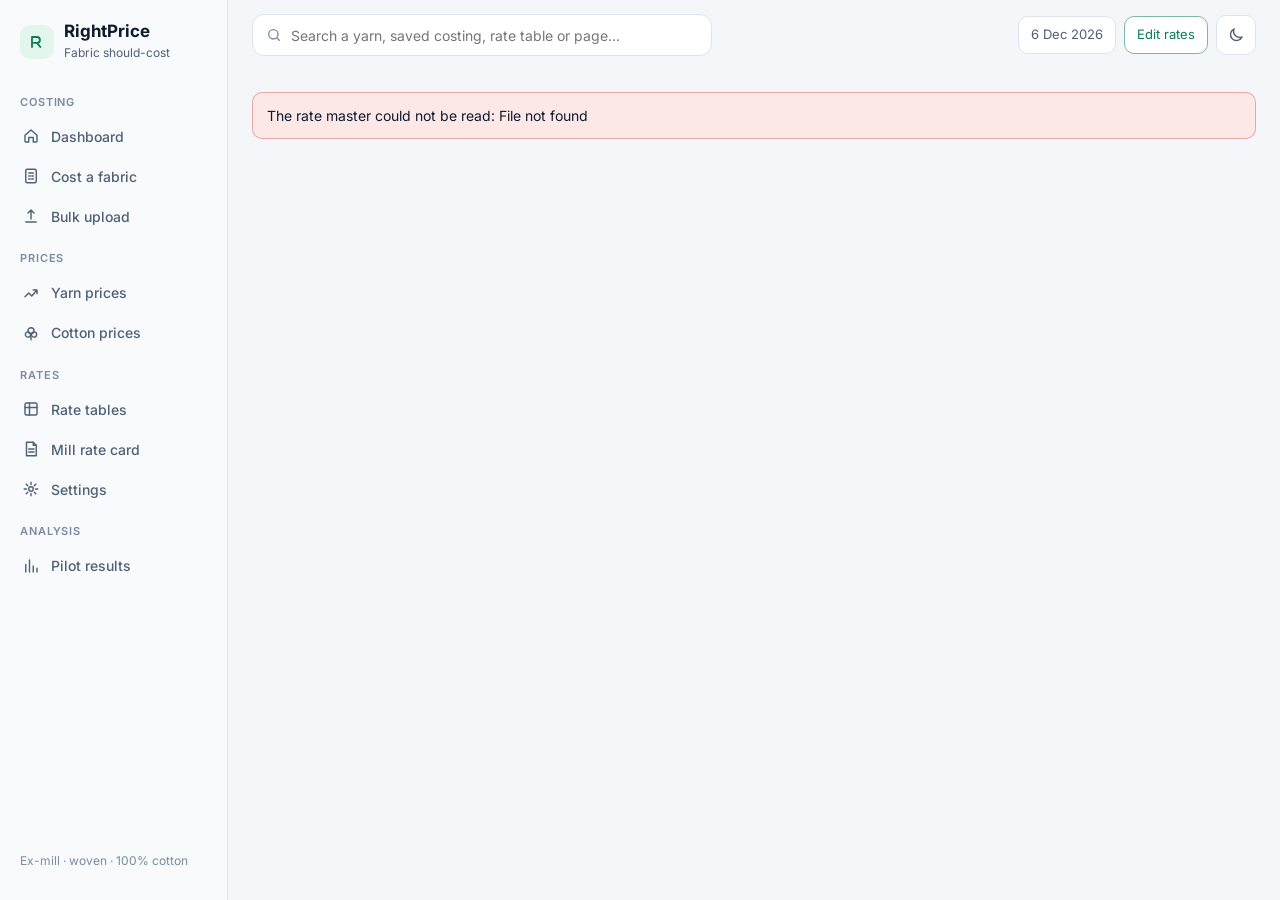
==== web/index.html @ 3cd2a355 "New front end, stage 1: FastAPI server and hand-built screens over the same engine Dark and light th" ====
<!doctype html>
<html lang="en">
<head>
<meta charset="utf-8">
<meta name="viewport" content="width=device-width, initial-scale=1">
<title>RightPrice - fabric should-cost</title>
<meta name="description" content="What a woven fabric should cost ex-mill, in rupees per metre and per kg.">
<link rel="icon" href="data:image/svg+xml,%3Csvg xmlns='http://www.w3.org/2000/svg' viewBox='0 0 32 32'%3E%3Crect width='32' height='32' rx='8' fill='%2310b981'/%3E%3Cpath d='M9 22V10h7a4 4 0 0 1 0 8h-4m4 0 4 4' fill='none' stroke='%23fff' stroke-width='2.6' stroke-linecap='round' stroke-linejoin='round'/%3E%3C/svg%3E">
<link rel="preconnect" href="https://fonts.googleapis.com">
<link rel="preconnect" href="https://fonts.gstatic.com" crossorigin>
<link href="https://fonts.googleapis.com/css2?family=Inter:wght@400;500;600;700&display=swap" rel="stylesheet">
<script>
  // set the theme before first paint so the page does not flash
  (function () {
    var t = null; try { t = localStorage.getItem("rp-theme"); } catch (e) {}
    if (!t) t = matchMedia("(prefers-color-scheme: light)").matches ? "light" : "dark";
    document.documentElement.dataset.theme = t;
  })();
</script>
<link rel="stylesheet" href="app.css">
</head>
<body>
<a class="skip" href="#main">Skip to content</a>
<div class="shell">
  <aside class="side" id="side" aria-label="Pages">
    <a class="brand" href="#dashboard">
      <span class="logo" aria-hidden="true"><svg viewBox="0 0 24 24" width="20" height="20" fill="none" stroke="currentColor" stroke-width="2.2" stroke-linecap="round" stroke-linejoin="round"><path d="M6 18V6h6a3.5 3.5 0 0 1 0 7H8m4 0 4 5"/></svg></span>
      <span><b>RightPrice</b><small>Fabric should-cost</small></span>
    </a>
    <nav id="nav"></nav>
    <p class="side-foot">Ex-mill &middot; woven &middot; 100% cotton</p>
  </aside>
  <div class="scrim" id="scrim" hidden></div>
  <div class="content">
    <header class="top">
      <button class="icon-btn menu" id="menu" aria-label="Open the page list" aria-expanded="false"><svg viewBox="0 0 24 24" width="20" height="20" fill="none" stroke="currentColor" stroke-width="2" stroke-linecap="round"><path d="M4 7h16M4 12h16M4 17h16"/></svg></button>
      <div class="search">
        <svg viewBox="0 0 24 24" width="16" height="16" fill="none" stroke="currentColor" stroke-width="2" stroke-linecap="round" aria-hidden="true"><circle cx="11" cy="11" r="7"/><path d="m20 20-3.5-3.5"/></svg>
        <input id="search" type="search" placeholder="Search a yarn, saved costing, rate table or page..." autocomplete="off" aria-label="Search" aria-controls="search-results" aria-expanded="false" role="combobox">
        <div class="search-results" id="search-results" role="listbox" hidden></div>
      </div>
      <div class="top-right">
        <span class="pill" id="today"></span>
        <a class="pill link" href="/classic/" title="The earlier screens: edit rates, bring in yarn prices">Edit rates</a>
        <button class="icon-btn" id="theme" aria-label="Switch between light and dark"></button>
      </div>
    </header>
    <main id="main" tabindex="-1"></main>
  </div>
</div>
<div class="tip" id="tip" role="tooltip" hidden></div>
<div class="toast" id="toast" role="status" aria-live="polite" hidden></div>
<script src="app.js"></script>
</body>
</html>
---- web/app.css ----
/* RightPrice front end. Colours are roles; light and dark each have their own values. */
:root {
  --font: Inter, system-ui, -apple-system, "Segoe UI", sans-serif;
  --radius: 12px;
  /* light */
  --bg: #f4f6f9; --panel: #ffffff; --panel2: #f8fafc; --border: #dde4ee; --text: #0f1b2d; --muted: #4f6077;
  --faint: #7b8aa0; --accent: #0b7d57; --accent-fill: #10b981; --accent-soft: #e3f6ee; --on-accent: #ffffff;
  --red: #c73434; --amber: #a86400; --amber-soft: #fdf1d8; --red-soft: #fde8e8; --shadow: 0 1px 2px rgba(15,27,45,.06);
  --g1: #2a78d6; --g2: #eb6834; --g3: #1baf7a; --g4: #eda100; --g5: #e87ba4; --g6: #008300; --g7: #6250d6; --g8: #e34948;
  --total: #33435a; --track: #eef2f7;
  color-scheme: light;
}
:root[data-theme="dark"] {
  --bg: #0a111e; --panel: #111a2b; --panel2: #0d1524; --border: #1e2a3f; --text: #e6edf6; --muted: #8fa1b8;
  --faint: #6b7c93; --accent: #34d399; --accent-fill: #10b981; --accent-soft: #10352e; --on-accent: #04130d;
  --red: #f87171; --amber: #fbbf24; --amber-soft: #33290f; --red-soft: #3a1b1f; --shadow: none;
  --g1: #3987e5; --g2: #d95926; --g3: #199e70; --g4: #c98500; --g5: #d55181; --g6: #0ca30c; --g7: #9085e9; --g8: #e66767;
  --total: #c5d0de; --track: #0d1524;
  color-scheme: dark;
}
* { box-sizing: border-box; }
html { -webkit-text-size-adjust: 100%; }
body { margin: 0; background: var(--bg); color: var(--text); font: 14px/1.5 var(--font); }
a { color: var(--accent); }
h1 { font-size: 24px; line-height: 1.2; margin: 0 0 4px; font-weight: 700; letter-spacing: -.01em; }
h2 { font-size: 16px; margin: 0; font-weight: 600; }
h3 { font-size: 12px; margin: 0 0 10px; font-weight: 600; color: var(--muted); text-transform: uppercase; letter-spacing: .06em; }
.sub { color: var(--muted); margin: 0 0 20px; max-width: 75ch; }
.num { font-variant-numeric: tabular-nums; }
.skip { position: absolute; left: -999px; top: 8px; background: var(--panel); padding: 8px 12px; border-radius: 8px; z-index: 50; }
.skip:focus { left: 8px; }
:focus-visible { outline: 2px solid var(--accent); outline-offset: 2px; }

/* ---------- shell */
.shell { display: grid; grid-template-columns: 228px minmax(0, 1fr); min-height: 100vh; }
.side { background: var(--panel2); border-right: 1px solid var(--border); padding: 18px 12px; position: sticky; top: 0; height: 100vh; overflow-y: auto; display: flex; flex-direction: column; }
.brand { display: flex; gap: 10px; align-items: center; text-decoration: none; color: var(--text); padding: 4px 8px 18px; }
.brand b { display: block; font-size: 17px; line-height: 1.1; }
.brand small { color: var(--muted); font-size: 12px; }
.logo { width: 34px; height: 34px; border-radius: 10px; background: var(--accent-soft); color: var(--accent); display: grid; place-items: center; flex: none; }
.nav-group { margin: 14px 8px 6px; font-size: 11px; font-weight: 600; letter-spacing: .08em; text-transform: uppercase; color: var(--faint); }
.nav-link { display: flex; align-items: center; gap: 11px; padding: 9px 10px; border-radius: 9px; color: var(--muted); text-decoration: none; font-weight: 500; min-height: 40px; }
.nav-link svg { flex: none; }
.nav-link:hover { background: var(--panel); color: var(--text); }
.nav-link[aria-current="page"] { background: var(--accent-soft); color: var(--accent); }
.side-foot { margin-top: auto; padding: 16px 8px 0; color: var(--faint); font-size: 12px; }
.content { min-width: 0; }
.top { display: flex; align-items: center; gap: 12px; padding: 14px 24px; position: sticky; top: 0; z-index: 20; background: color-mix(in srgb, var(--bg) 88%, transparent); backdrop-filter: blur(8px); }
.top-right { margin-left: auto; display: flex; gap: 8px; align-items: center; }
.pill { border: 1px solid var(--border); background: var(--panel); border-radius: 10px; padding: 8px 12px; font-size: 13px; color: var(--muted); white-space: nowrap; }
.pill.link { text-decoration: none; color: var(--accent); border-color: color-mix(in srgb, var(--accent) 45%, var(--border)); }
.icon-btn { width: 40px; height: 40px; border-radius: 10px; border: 1px solid var(--border); background: var(--panel); color: var(--muted); display: grid; place-items: center; cursor: pointer; flex: none; }
.icon-btn:hover { color: var(--text); }
.menu { display: none; }
.search { position: relative; flex: 1; max-width: 460px; }
.search > svg { position: absolute; left: 14px; top: 13px; color: var(--faint); }
.search input { width: 100%; height: 42px; border-radius: 12px; border: 1px solid var(--border); background: var(--panel); color: var(--text); padding: 0 14px 0 38px; font: inherit; }
.search-results { position: absolute; top: 48px; left: 0; right: 0; background: var(--panel); border: 1px solid var(--border); border-radius: 12px; padding: 6px; max-height: 60vh; overflow: auto; box-shadow: 0 12px 30px rgba(0,0,0,.25); z-index: 30; }
.search-results a { display: flex; justify-content: space-between; gap: 12px; padding: 9px 10px; border-radius: 8px; text-decoration: none; color: var(--text); }
.search-results a span { color: var(--faint); font-size: 12px; white-space: nowrap; }
.search-results a:hover, .search-results a.on { background: var(--accent-soft); }
.search-results p { margin: 8px 10px; color: var(--muted); }
main { padding: 8px 24px 56px; max-width: 1500px; }
main:focus { outline: none; }

/* ---------- pieces */
.card { background: var(--panel); border: 1px solid var(--border); border-radius: var(--radius); padding: 18px; box-shadow: var(--shadow); min-width: 0; }
.card + .card, .grid + .card, .card + .grid, .grid + .grid { margin-top: 16px; }
.card-head { display: flex; align-items: center; justify-content: space-between; gap: 12px; flex-wrap: wrap; margin-bottom: 14px; }
.grid { display: grid; gap: 16px; }
.grid > .card, .form-grid > .card { margin-top: 0; }
.g4 { grid-template-columns: repeat(4, minmax(0, 1fr)); }
.g3 { grid-template-columns: repeat(3, minmax(0, 1fr)); }
.cards { grid-template-columns: repeat(auto-fill, minmax(210px, 1fr)); }
.stat .lbl { color: var(--muted); font-size: 13px; }
.stat .val { font-size: 26px; font-weight: 700; line-height: 1.25; margin-top: 2px; }
.stat .note { color: var(--faint); font-size: 12px; margin-top: 2px; }
.tag { display: inline-flex; align-items: center; gap: 5px; border-radius: 999px; padding: 2px 9px; font-size: 12px; font-weight: 600; white-space: nowrap; }
.tag.up, .tag.ok { background: var(--accent-soft); color: var(--accent); }
.tag.down { background: var(--red-soft); color: var(--red); }
.tag.warn { background: var(--amber-soft); color: var(--amber); }
.tag.flat { background: var(--panel2); color: var(--muted); border: 1px solid var(--border); }
.price-card { padding: 14px 16px; }
.price-card .name { font-weight: 600; display: flex; justify-content: space-between; gap: 8px; align-items: start; }
.price-card .big { font-size: 20px; font-weight: 700; margin: 4px 0 6px; }
.price-card .meta { color: var(--faint); font-size: 12px; margin-top: 8px; }
.price-card.click { cursor: pointer; text-decoration: none; color: inherit; display: block; }
.price-card.click:hover { border-color: var(--accent); }
.btn { display: inline-flex; align-items: center; justify-content: center; gap: 8px; min-height: 40px; padding: 0 16px; border-radius: 10px; border: 1px solid var(--border); background: var(--panel); color: var(--text); font: inherit; font-weight: 600; cursor: pointer; text-decoration: none; }
.btn:hover { border-color: var(--faint); }
.btn.primary { background: var(--accent-fill); border-color: var(--accent-fill); color: #04130d; }
.btn[disabled] { opacity: .55; cursor: default; }
.chips { display: flex; flex-wrap: wrap; gap: 8px; }
.chip { border: 1px solid var(--border); background: var(--panel); color: var(--muted); border-radius: 999px; padding: 7px 14px; font: inherit; font-weight: 500; cursor: pointer; min-height: 36px; }
.chip[aria-pressed="true"], .chip[aria-selected="true"] { background: var(--accent-soft); color: var(--accent); border-color: color-mix(in srgb, var(--accent) 45%, var(--border)); }
.seg { display: inline-flex; border: 1px solid var(--border); border-radius: 10px; overflow: hidden; }
.seg button { border: 0; background: var(--panel); color: var(--muted); padding: 8px 14px; font: inherit; font-weight: 600; cursor: pointer; min-height: 38px; }
.seg button + button { border-left: 1px solid var(--border); }
.seg button[aria-pressed="true"] { background: var(--accent-soft); color: var(--accent); }
.notice { border-radius: 10px; padding: 12px 14px; margin-top: 14px; background: var(--amber-soft); color: var(--text); border: 1px solid color-mix(in srgb, var(--amber) 35%, transparent); }
.notice.err { background: var(--red-soft); border-color: color-mix(in srgb, var(--red) 35%, transparent); }
.notice.info { background: var(--panel2); border-color: var(--border); color: var(--muted); }
.empty { color: var(--muted); padding: 18px 0; }
.row-actions { display: flex; gap: 10px; flex-wrap: wrap; margin-top: 16px; }

/* ---------- form */
.form-grid { display: grid; grid-template-columns: repeat(3, minmax(0, 1fr)); gap: 16px; }
.fields { display: grid; grid-template-columns: 1fr 1fr; gap: 12px; }
.field { display: flex; flex-direction: column; gap: 5px; min-width: 0; }
.field.wide { grid-column: 1 / -1; }
.field label { font-size: 12px; color: var(--muted); font-weight: 500; }
.field input, .field select, .filter { height: 40px; border-radius: 9px; border: 1px solid var(--border); background: var(--panel2); color: var(--text); padding: 0 10px; font: inherit; width: 100%; min-width: 0; }
.field select:disabled, .field input:disabled { opacity: .45; }
.field .hint { font-size: 11px; color: var(--faint); }

/* ---------- headline */
.hero { background: linear-gradient(135deg, var(--accent-soft), var(--panel) 70%); }
.hero .lbl { color: var(--muted); font-size: 13px; }
.hero .big { font-size: 38px; font-weight: 700; line-height: 1.15; letter-spacing: -.02em; }
.hero .facts { color: var(--muted); margin-top: 4px; display: flex; gap: 6px 18px; flex-wrap: wrap; }
.hero .quote { margin-top: 10px; }

/* ---------- waterfall */
.wf { display: grid; grid-template-columns: minmax(120px, 230px) minmax(0, 1fr) 92px; column-gap: 12px; align-items: center; }
.wf-row { display: contents; }
.wf-row > * { padding: 3px 0; }
.wf-label { overflow: hidden; text-overflow: ellipsis; white-space: nowrap; display: flex; align-items: center; gap: 8px; }
.wf-label .dot { width: 10px; height: 10px; border-radius: 3px; flex: none; }
.wf-label.sub { padding-left: 18px; color: var(--muted); }
.wf-label.total, .wf-val.total { font-weight: 700; }
.wf-label button { all: unset; cursor: pointer; display: flex; align-items: center; gap: 8px; min-height: 28px; overflow: hidden; }
.wf-label button:focus-visible { outline: 2px solid var(--accent); outline-offset: 2px; border-radius: 4px; }
.wf-label .caret { color: var(--faint); width: 10px; flex: none; transition: transform .15s; }
.wf-label [aria-expanded="true"] .caret { transform: rotate(90deg); }
.wf-track { position: relative; height: 26px; background: linear-gradient(var(--border), var(--border)) left center / 100% 1px no-repeat; }
.wf-row.head .wf-track, .wf-row.sum .wf-track { background: none; }
.wf-bar { position: absolute; top: 4px; bottom: 4px; min-width: 3px; border-radius: 4px; }
.wf-bar.neg { background-image: repeating-linear-gradient(135deg, transparent 0 4px, rgba(255,255,255,.45) 4px 6px); }
.wf-bar.sumbar { top: 9px; bottom: 9px; background: var(--total); opacity: .55; border-radius: 3px; }
.wf-bar.totalbar { background: var(--total); }
.wf-link { position: absolute; top: -4px; height: 8px; border-left: 1px dashed var(--faint); opacity: .7; }
.wf-val { text-align: right; font-variant-numeric: tabular-nums; white-space: nowrap; }
.wf-val small { color: var(--faint); font-size: 11px; display: block; line-height: 1.1; }
.wf-sep { grid-column: 1 / -1; height: 1px; background: var(--border); margin: 6px 0; padding: 0; }
.wf-row:hover > .wf-label, .wf-row:hover > .wf-val { color: var(--text); }
.wf-axis { grid-column: 2; display: flex; justify-content: space-between; color: var(--faint); font-size: 11px; padding-top: 4px; }
.legend { display: flex; flex-wrap: wrap; gap: 6px 16px; margin-top: 14px; color: var(--muted); font-size: 12px; }
.legend span { display: inline-flex; align-items: center; gap: 6px; }
.legend i { width: 10px; height: 10px; border-radius: 3px; display: inline-block; }

/* ---------- tables */
.table-wrap { overflow: auto; border: 1px solid var(--border); border-radius: 10px; max-height: 70vh; }
table { border-collapse: collapse; width: 100%; font-size: 13px; }
th, td { padding: 9px 12px; text-align: left; border-bottom: 1px solid var(--border); white-space: nowrap; }
td.wrap { white-space: normal; min-width: 220px; }
th { position: sticky; top: 0; background: var(--panel2); color: var(--muted); font-weight: 600; z-index: 1; }
td.n, th.n { text-align: right; font-variant-numeric: tabular-nums; }
tr:last-child td { border-bottom: 0; }
tbody tr:hover td { background: var(--panel2); }
tr.grp td { background: var(--panel2); font-weight: 600; }
tr.click { cursor: pointer; }
details.card > summary { cursor: pointer; font-weight: 600; list-style-position: inside; }
details.card[open] > summary { margin-bottom: 14px; }

/* ---------- line chart */
.chart { position: relative; }
.chart svg { display: block; width: 100%; height: auto; overflow: visible; }
.chart .grid-line { stroke: var(--border); stroke-width: 1; }
.chart .axis-text { fill: var(--faint); font-size: 11px; font-family: var(--font); }
.chart .line { fill: none; stroke: var(--g1); stroke-width: 2; stroke-linejoin: round; }
.chart .area { fill: var(--g1); opacity: .09; }
.chart .cross { stroke: var(--faint); stroke-width: 1; stroke-dasharray: 3 3; }
.chart .dot { fill: var(--g1); stroke: var(--panel); stroke-width: 2; }

.tip { position: fixed; z-index: 60; pointer-events: none; background: var(--text); color: var(--bg); padding: 8px 10px; border-radius: 8px; font-size: 12px; max-width: 300px; line-height: 1.4; box-shadow: 0 6px 20px rgba(0,0,0,.3); }
.tip b { display: block; font-size: 13px; }
.toast { position: fixed; bottom: 20px; left: 50%; transform: translateX(-50%); background: var(--text); color: var(--bg); padding: 10px 16px; border-radius: 10px; z-index: 70; font-weight: 500; }

/* ---------- smaller screens */
@media (max-width: 1100px) { .form-grid { grid-template-columns: 1fr 1fr; } .g4 { grid-template-columns: 1fr 1fr; } .g3 { grid-template-columns: 1fr; } }
@media (max-width: 820px) {
  .shell { grid-template-columns: 1fr; }
  .side { position: fixed; left: 0; top: 0; bottom: 0; width: 260px; transform: translateX(-100%); transition: transform .2s; z-index: 40; }
  .side.open { transform: none; box-shadow: 0 0 40px rgba(0,0,0,.4); }
  .scrim { position: fixed; inset: 0; background: rgba(0,0,0,.45); z-index: 35; }
  .menu { display: grid; }
  .top { padding: 10px 16px; gap: 8px; }
  #today { display: none; }
  main { padding: 4px 16px 48px; }
  .form-grid { grid-template-columns: 1fr; }
  .hero .big { font-size: 30px; }
  h1 { font-size: 21px; }
  .wf { grid-template-columns: minmax(96px, 38%) minmax(0, 1fr) 74px; column-gap: 8px; font-size: 13px; }
  .card { padding: 14px; }
}
@media (max-width: 460px) { .g4 { grid-template-columns: 1fr; } .fields { grid-template-columns: 1fr; } .pill.link { padding: 8px 10px; } }
@media (prefers-reduced-motion: reduce) { * { transition: none !important; } }
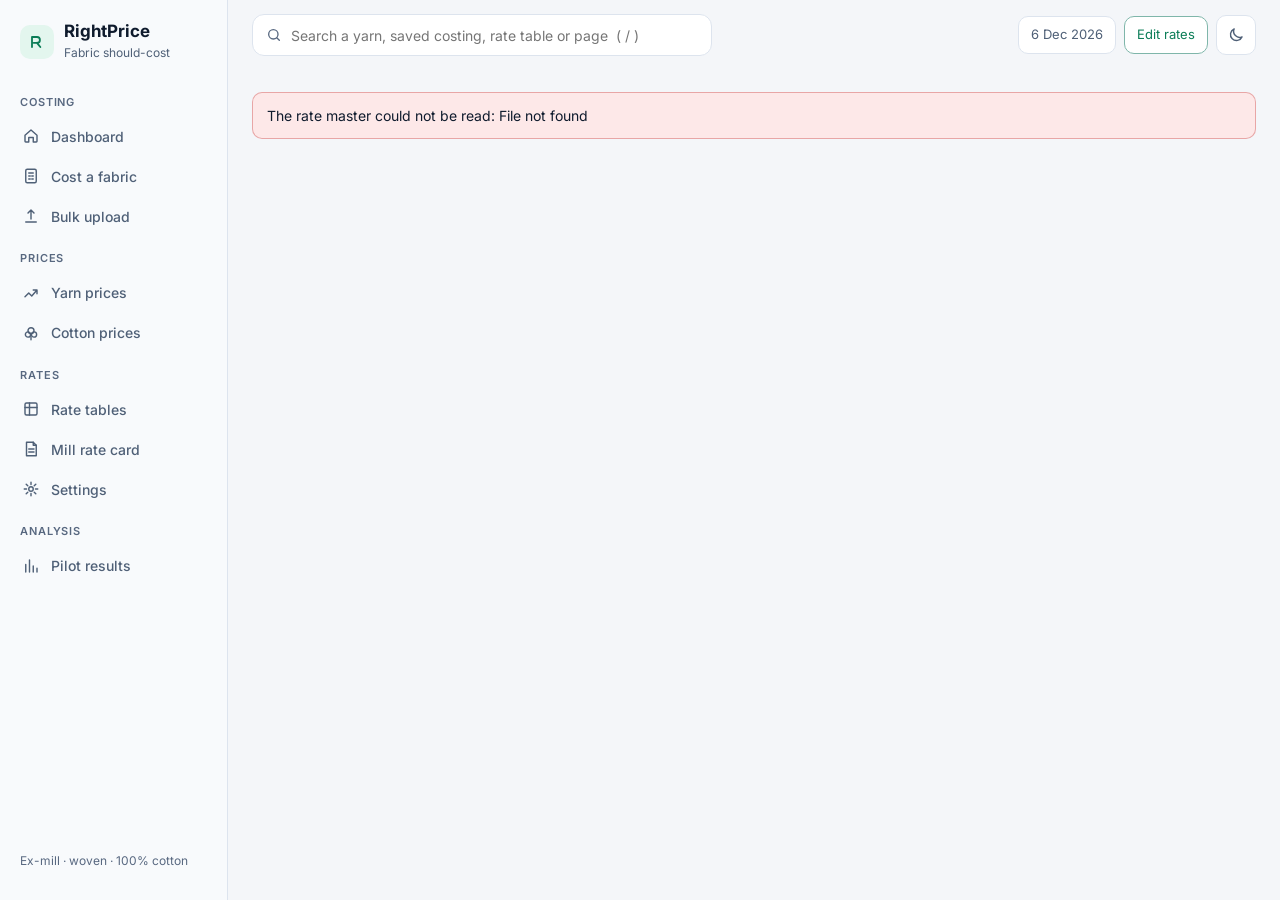
==== commit d9133513: "Front end: fixes from the cold review Keyboard search opens the highlighted result; the supplier's q" ====
--- a/web/index.html
+++ b/web/index.html
@@ -36,7 +36,7 @@
       <button class="icon-btn menu" id="menu" aria-label="Open the page list" aria-expanded="false"><svg viewBox="0 0 24 24" width="20" height="20" fill="none" stroke="currentColor" stroke-width="2" stroke-linecap="round"><path d="M4 7h16M4 12h16M4 17h16"/></svg></button>
       <div class="search">
         <svg viewBox="0 0 24 24" width="16" height="16" fill="none" stroke="currentColor" stroke-width="2" stroke-linecap="round" aria-hidden="true"><circle cx="11" cy="11" r="7"/><path d="m20 20-3.5-3.5"/></svg>
-        <input id="search" type="search" placeholder="Search a yarn, saved costing, rate table or page..." autocomplete="off" aria-label="Search" aria-controls="search-results" aria-expanded="false" role="combobox">
+        <input id="search" type="search" placeholder="Search a yarn, saved costing, rate table or page  ( / )" autocomplete="off" aria-label="Search" aria-controls="search-results" aria-expanded="false" role="combobox">
         <div class="search-results" id="search-results" role="listbox" hidden></div>
       </div>
       <div class="top-right">
--- a/web/app.css
+++ b/web/app.css
@@ -4,15 +4,15 @@
   --radius: 12px;
   /* light */
   --bg: #f4f6f9; --panel: #ffffff; --panel2: #f8fafc; --border: #dde4ee; --text: #0f1b2d; --muted: #4f6077;
-  --faint: #7b8aa0; --accent: #0b7d57; --accent-fill: #10b981; --accent-soft: #e3f6ee; --on-accent: #ffffff;
-  --red: #c73434; --amber: #a86400; --amber-soft: #fdf1d8; --red-soft: #fde8e8; --shadow: 0 1px 2px rgba(15,27,45,.06);
+  --faint: #586880; --accent: #0b7d57; --accent-fill: #10b981; --accent-soft: #e3f6ee; --on-accent: #ffffff;
+  --red: #c02b2b; --amber: #8a5200; --amber-soft: #fdf1d8; --red-soft: #fde8e8; --shadow: 0 1px 2px rgba(15,27,45,.06);
   --g1: #2a78d6; --g2: #eb6834; --g3: #1baf7a; --g4: #eda100; --g5: #e87ba4; --g6: #008300; --g7: #6250d6; --g8: #e34948;
   --total: #33435a; --track: #eef2f7;
   color-scheme: light;
 }
 :root[data-theme="dark"] {
   --bg: #0a111e; --panel: #111a2b; --panel2: #0d1524; --border: #1e2a3f; --text: #e6edf6; --muted: #8fa1b8;
-  --faint: #6b7c93; --accent: #34d399; --accent-fill: #10b981; --accent-soft: #10352e; --on-accent: #04130d;
+  --faint: #8b9bb1; --accent: #34d399; --accent-fill: #10b981; --accent-soft: #10352e; --on-accent: #04130d;
   --red: #f87171; --amber: #fbbf24; --amber-soft: #33290f; --red-soft: #3a1b1f; --shadow: none;
   --g1: #3987e5; --g2: #d95926; --g3: #199e70; --g4: #c98500; --g5: #d55181; --g6: #0ca30c; --g7: #9085e9; --g8: #e66767;
   --total: #c5d0de; --track: #0d1524;
@@ -119,16 +119,19 @@
 .hero .big { font-size: 38px; font-weight: 700; line-height: 1.15; letter-spacing: -.02em; }
 .hero .facts { color: var(--muted); margin-top: 4px; display: flex; gap: 6px 18px; flex-wrap: wrap; }
 .hero .quote { margin-top: 10px; }
+.hero .quote .tag { white-space: normal; border-radius: 10px; }
 
 /* ---------- waterfall */
-.wf { display: grid; grid-template-columns: minmax(120px, 230px) minmax(0, 1fr) 92px; column-gap: 12px; align-items: center; }
+.wf { display: grid; grid-template-columns: minmax(120px, 250px) minmax(0, 1fr) 92px; column-gap: 12px; align-items: center; }
 .wf-row { display: contents; }
 .wf-row > * { padding: 3px 0; }
-.wf-label { overflow: hidden; text-overflow: ellipsis; white-space: nowrap; display: flex; align-items: center; gap: 8px; }
+.wf-label { overflow: hidden; white-space: nowrap; display: flex; align-items: center; gap: 8px; min-width: 0; }
+.wf-label .txt { overflow: hidden; text-overflow: ellipsis; min-width: 0; }
 .wf-label .dot { width: 10px; height: 10px; border-radius: 3px; flex: none; }
-.wf-label.sub { padding-left: 18px; color: var(--muted); }
+.wf-label.step { padding-left: 18px; color: var(--muted); }
+.wf-val.step { color: var(--muted); }
 .wf-label.total, .wf-val.total { font-weight: 700; }
-.wf-label button { all: unset; cursor: pointer; display: flex; align-items: center; gap: 8px; min-height: 28px; overflow: hidden; }
+.wf-label button { all: unset; cursor: pointer; display: flex; align-items: center; gap: 8px; min-height: 28px; overflow: hidden; min-width: 0; }
 .wf-label button:focus-visible { outline: 2px solid var(--accent); outline-offset: 2px; border-radius: 4px; }
 .wf-label .caret { color: var(--faint); width: 10px; flex: none; transition: transform .15s; }
 .wf-label [aria-expanded="true"] .caret { transform: rotate(90deg); }
@@ -138,6 +141,10 @@
 .wf-bar.neg { background-image: repeating-linear-gradient(135deg, transparent 0 4px, rgba(255,255,255,.45) 4px 6px); }
 .wf-bar.sumbar { top: 9px; bottom: 9px; background: var(--total); opacity: .55; border-radius: 3px; }
 .wf-bar.totalbar { background: var(--total); }
+.wf-bar.quotebar, .quote-swatch { background: transparent; border: 2px solid var(--total); }
+.wf-gap { position: absolute; top: 4px; bottom: 4px; border-radius: 0 4px 4px 0; opacity: .8; }
+.wf-gap.over { background: var(--red); }
+.wf-gap.under { background: var(--accent-fill); }
 .wf-link { position: absolute; top: -4px; height: 8px; border-left: 1px dashed var(--faint); opacity: .7; }
 .wf-val { text-align: right; font-variant-numeric: tabular-nums; white-space: nowrap; }
 .wf-val small { color: var(--faint); font-size: 11px; display: block; line-height: 1.1; }
@@ -150,6 +157,9 @@
 
 /* ---------- tables */
 .table-wrap { overflow: auto; border: 1px solid var(--border); border-radius: 10px; max-height: 70vh; }
+.table-wrap.tall { max-height: none; }
+input[type=file] { color: var(--muted); font: inherit; }
+input[type=file]::file-selector-button { min-height: 40px; padding: 0 16px; margin-right: 12px; border-radius: 10px; border: 1px solid var(--border); background: var(--panel); color: var(--text); font: inherit; font-weight: 600; cursor: pointer; }
 table { border-collapse: collapse; width: 100%; font-size: 13px; }
 th, td { padding: 9px 12px; text-align: left; border-bottom: 1px solid var(--border); white-space: nowrap; }
 td.wrap { white-space: normal; min-width: 220px; }
@@ -190,7 +200,12 @@
   .form-grid { grid-template-columns: 1fr; }
   .hero .big { font-size: 30px; }
   h1 { font-size: 21px; }
-  .wf { grid-template-columns: minmax(96px, 38%) minmax(0, 1fr) 74px; column-gap: 8px; font-size: 13px; }
+  .wf { grid-template-columns: minmax(0, 1fr) 78px; column-gap: 10px; }
+  .wf-row > .wf-label { grid-column: 1 / -1; padding-bottom: 0; }
+  .wf-row > .wf-track { grid-column: 1; }
+  .wf-axis { grid-column: 1; }
+  .wf-axis .mid { display: none; }
+  td.wrap { min-width: 180px; }
   .card { padding: 14px; }
 }
 @media (max-width: 460px) { .g4 { grid-template-columns: 1fr; } .fields { grid-template-columns: 1fr; } .pill.link { padding: 8px 10px; } }
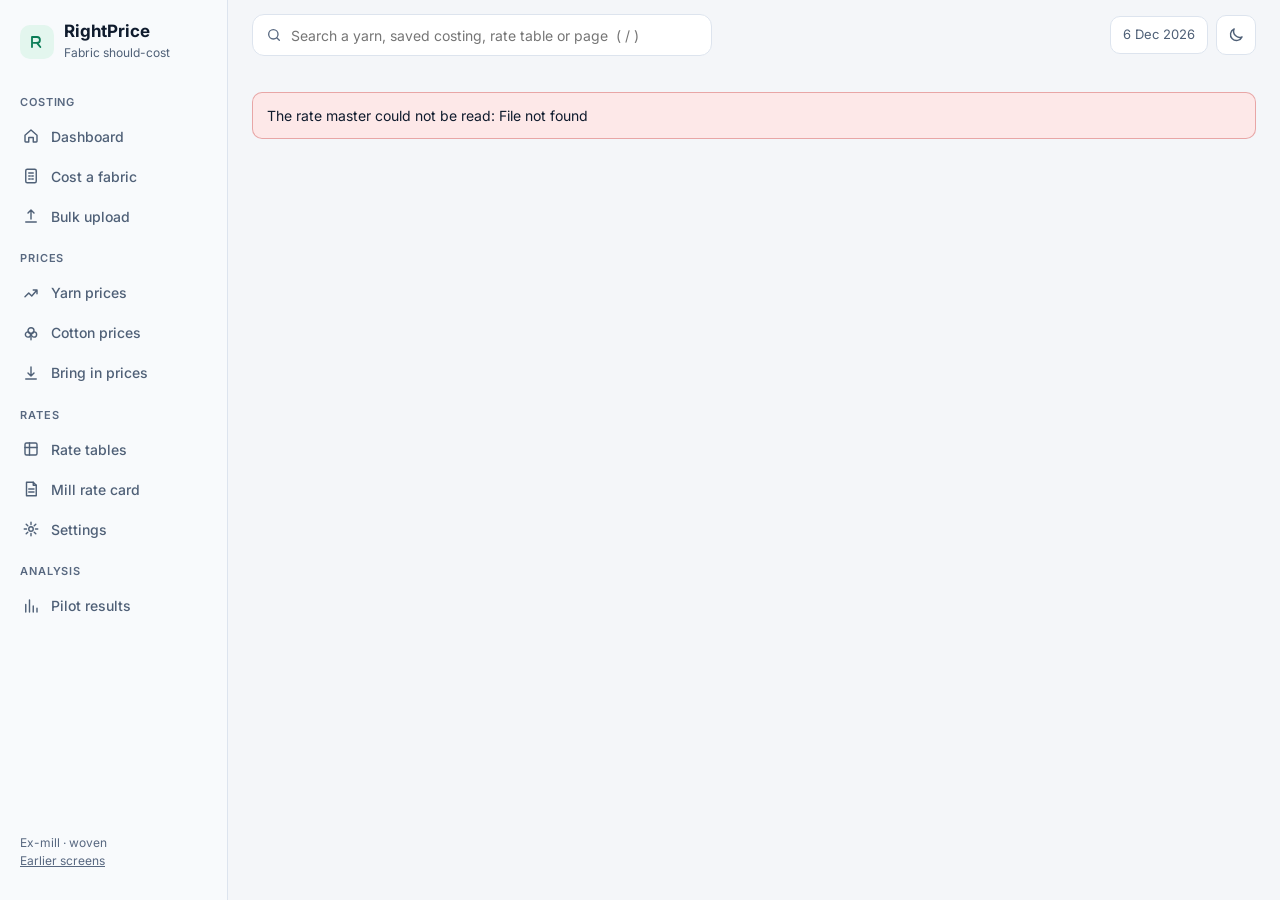
==== commit 1bb72381: "Front end, stage 2: edit rates and bring in yarn prices in the new screens Every rate table, the yar" ====
--- a/web/index.html
+++ b/web/index.html
@@ -28,7 +28,7 @@
       <span><b>RightPrice</b><small>Fabric should-cost</small></span>
     </a>
     <nav id="nav"></nav>
-    <p class="side-foot">Ex-mill &middot; woven &middot; 100% cotton</p>
+    <p class="side-foot">Ex-mill &middot; woven<br><a href="/classic/">Earlier screens</a></p>
   </aside>
   <div class="scrim" id="scrim" hidden></div>
   <div class="content">
@@ -41,7 +41,6 @@
       </div>
       <div class="top-right">
         <span class="pill" id="today"></span>
-        <a class="pill link" href="/classic/" title="The earlier screens: edit rates, bring in yarn prices">Edit rates</a>
         <button class="icon-btn" id="theme" aria-label="Switch between light and dark"></button>
       </div>
     </header>
--- a/web/app.css
+++ b/web/app.css
@@ -210,3 +210,11 @@
 }
 @media (max-width: 460px) { .g4 { grid-template-columns: 1fr; } .fields { grid-template-columns: 1fr; } .pill.link { padding: 8px 10px; } }
 @media (prefers-reduced-motion: reduce) { * { transition: none !important; } }
+
+/* ---------- editing a table */
+table.edit td { padding: 4px 6px; }
+.cell { height: 34px; min-width: 90px; width: 100%; border-radius: 7px; border: 1px solid var(--border); background: var(--panel2); color: var(--text); padding: 0 8px; font: inherit; }
+.cell.n { text-align: right; min-width: 80px; }
+.icon-btn.sm { width: 34px; height: 34px; font-size: 18px; line-height: 1; }
+.visually-hidden { position: absolute; width: 1px; height: 1px; overflow: hidden; clip-path: inset(50%); }
+.side-foot a { color: var(--faint); }
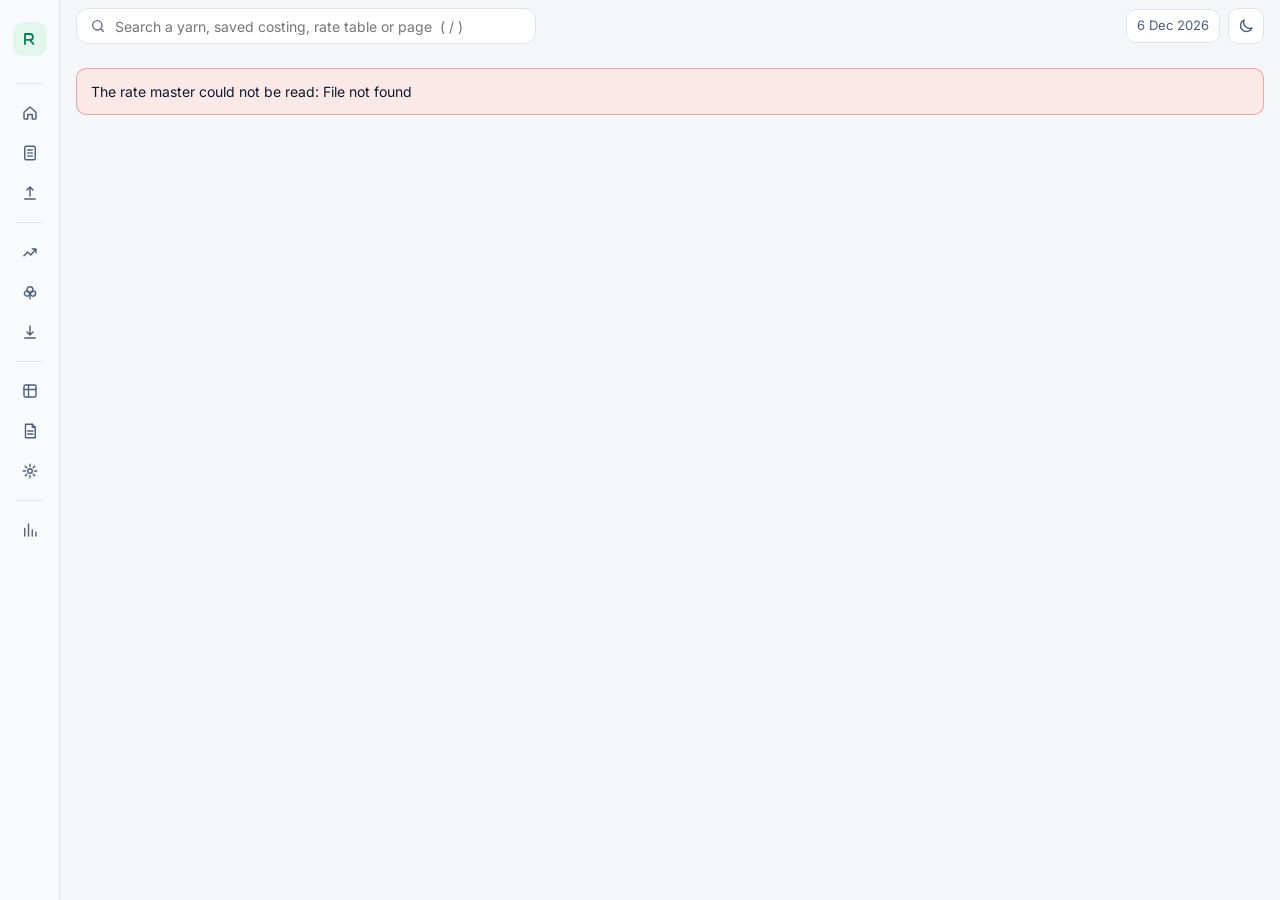
==== commit 316b91fe: "More room on screen; largest-first bars; add to a phone's home screen The left panel folds to icons " ====
--- a/web/index.html
+++ b/web/index.html
@@ -2,10 +2,17 @@
 <html lang="en">
 <head>
 <meta charset="utf-8">
-<meta name="viewport" content="width=device-width, initial-scale=1">
+<meta name="viewport" content="width=device-width, initial-scale=1, viewport-fit=cover">
 <title>RightPrice - fabric should-cost</title>
 <meta name="description" content="What a woven fabric should cost ex-mill, in rupees per metre and per kg.">
 <link rel="icon" href="data:image/svg+xml,%3Csvg xmlns='http://www.w3.org/2000/svg' viewBox='0 0 32 32'%3E%3Crect width='32' height='32' rx='8' fill='%2310b981'/%3E%3Cpath d='M9 22V10h7a4 4 0 0 1 0 8h-4m4 0 4 4' fill='none' stroke='%23fff' stroke-width='2.6' stroke-linecap='round' stroke-linejoin='round'/%3E%3C/svg%3E">
+<link rel="manifest" href="manifest.webmanifest" crossorigin="use-credentials">
+<link rel="apple-touch-icon" href="icons/icon-180.png">
+<meta name="theme-color" content="#0a111e">
+<meta name="mobile-web-app-capable" content="yes">
+<meta name="apple-mobile-web-app-capable" content="yes">
+<meta name="apple-mobile-web-app-title" content="RightPrice">
+<meta name="apple-mobile-web-app-status-bar-style" content="black-translucent">
 <link rel="preconnect" href="https://fonts.googleapis.com">
 <link rel="preconnect" href="https://fonts.gstatic.com" crossorigin>
 <link href="https://fonts.googleapis.com/css2?family=Inter:wght@400;500;600;700&display=swap" rel="stylesheet">
@@ -25,8 +32,9 @@
   <aside class="side" id="side" aria-label="Pages">
     <a class="brand" href="#dashboard">
       <span class="logo" aria-hidden="true"><svg viewBox="0 0 24 24" width="20" height="20" fill="none" stroke="currentColor" stroke-width="2.2" stroke-linecap="round" stroke-linejoin="round"><path d="M6 18V6h6a3.5 3.5 0 0 1 0 7H8m4 0 4 5"/></svg></span>
-      <span><b>RightPrice</b><small>Fabric should-cost</small></span>
+      <span class="brand-text"><b>RightPrice</b><small>Fabric should-cost</small></span>
     </a>
+    <button class="icon-btn sm pin" id="pin" type="button" aria-pressed="false" aria-label="Keep the page list open"><svg viewBox="0 0 24 24" width="15" height="15" fill="none" stroke="currentColor" stroke-width="2" stroke-linecap="round" stroke-linejoin="round" aria-hidden="true"><path d="M9 4h6l-1 6 3 3H7l3-3zM12 13v7"/></svg></button>
     <nav id="nav"></nav>
     <p class="side-foot">Ex-mill &middot; woven<br><a href="/classic/">Earlier screens</a></p>
   </aside>
--- a/web/app.css
+++ b/web/app.css
@@ -19,6 +19,7 @@
   color-scheme: dark;
 }
 * { box-sizing: border-box; }
+[hidden] { display: none !important; }
 html { -webkit-text-size-adjust: 100%; }
 body { margin: 0; background: var(--bg); color: var(--text); font: 14px/1.5 var(--font); }
 a { color: var(--accent); }
@@ -218,3 +219,135 @@
 .icon-btn.sm { width: 34px; height: 34px; font-size: 18px; line-height: 1; }
 .visually-hidden { position: absolute; width: 1px; height: 1px; overflow: hidden; clip-path: inset(50%); }
 .side-foot a { color: var(--faint); }
+
+/* ---------- cost a fabric: steps on the left, cost on the right, both on one screen */
+.cost-head { display: flex; justify-content: space-between; align-items: end; gap: 12px 24px; flex-wrap: wrap; margin-bottom: 12px; }
+.cost-split { display: grid; grid-template-columns: minmax(340px, 420px) minmax(0, 1fr); gap: 16px; height: calc(100vh - 168px); min-height: 420px; }
+main:has(.cost-split) { padding-bottom: 12px; }
+.pane { overflow-y: auto; min-width: 0; padding-right: 4px; scrollbar-width: thin; }
+.pane-in { background: var(--panel); border: 1px solid var(--border); border-radius: var(--radius); padding: 6px 14px; }
+.step { padding: 8px 0; border-bottom: 1px solid var(--border); }
+.step:last-child { border-bottom: 0; }
+.step-head { display: flex; align-items: center; gap: 10px; min-width: 0; width: 100%; }
+button.step-head { all: unset; box-sizing: border-box; display: flex; align-items: center; gap: 10px; width: 100%; min-height: 32px; cursor: pointer; border-radius: 6px; }
+button.step-head:focus-visible { outline: 2px solid var(--accent); outline-offset: 2px; }
+.step-caret { color: var(--faint); display: inline-flex; flex: none; transition: transform .15s; }
+.step-sum + .step-caret { margin-left: 0; }
+.step-head h2 + .step-caret { margin-left: auto; }
+.step.open .step-caret { transform: rotate(180deg); }
+.btn.small { min-height: 32px; padding: 0 12px; font-size: 13px; }
+.fields > .wide { grid-column: 1 / -1; }
+.step-head h2 { font-size: 14px; white-space: nowrap; }
+.step-n { width: 24px; height: 24px; border-radius: 50%; display: grid; place-items: center; font-size: 12px; font-weight: 700; flex: none; background: var(--accent-fill); color: #04130d; }
+.step.done .step-n { background: var(--accent-soft); color: var(--accent); }
+.step.locked .step-n { background: var(--panel2); color: var(--faint); border: 1px solid var(--border); }
+.step.locked h2 { color: var(--faint); }
+.step-sum { margin-left: auto; color: var(--muted); font-size: 12px; overflow: hidden; text-overflow: ellipsis; white-space: nowrap; min-width: 0; }
+.step .fields { margin-top: 12px; }
+.field .lbl { font-size: 12px; color: var(--muted); font-weight: 500; }
+.step .chip { padding: 6px 12px; min-height: 34px; }
+.cost-out > * + * { margin-top: 12px; }
+.cost-out .card + .card { margin-top: 12px; }
+.hero-row { display: flex; justify-content: space-between; align-items: center; gap: 12px 20px; flex-wrap: wrap; }
+.cost-out .hero .big { font-size: 32px; }
+.waiting .todo { list-style: none; padding: 0; margin: 0; display: grid; gap: 8px; color: var(--muted); }
+.waiting .todo li.ok { color: var(--accent); }
+
+/* ---------- bars */
+.bars { display: grid; gap: 6px; }
+.bar-row { display: flex; align-items: center; gap: 10px; min-height: 30px; }
+.bar { height: 26px; border-radius: 0 5px 5px 0; flex: none; min-width: 4px; }
+.bar.neg { background-image: repeating-linear-gradient(135deg, transparent 0 4px, rgba(255,255,255,.45) 4px 6px); }
+.bar.totalbar { background: var(--total); }
+.bar.quotebar { border: 2px solid var(--total); }
+.bar-row.sub-row { min-height: 24px; padding-left: 16px; }
+.bar-row.sub-row .bar { height: 14px; opacity: .8; }
+.bar-row.sub-row .bar-name { color: var(--muted); font-weight: 400; }
+.bar-text { display: flex; align-items: baseline; gap: 10px; min-width: 0; flex-wrap: wrap; }
+.bar-name { font-weight: 600; }
+button.bar-name { all: unset; cursor: pointer; font-weight: 600; display: inline-flex; align-items: center; gap: 6px; min-height: 28px; }
+button.bar-name:focus-visible { outline: 2px solid var(--accent); outline-offset: 2px; border-radius: 4px; }
+button.bar-name .caret { color: var(--faint); transition: transform .15s; display: inline-flex; }
+button.bar-name[aria-expanded="true"] .caret { transform: rotate(90deg); }
+.bar-pct { color: var(--muted); font-size: 12px; }
+.bar-amt { font-weight: 600; white-space: nowrap; }
+.sub-row .bar-amt { font-weight: 400; }
+
+/* ---------- pie */
+.pie { display: grid; grid-template-columns: minmax(180px, 280px) minmax(0, 1fr); gap: 24px; align-items: center; }
+.pie-svg svg { width: 100%; height: auto; display: block; }
+.slice { stroke: var(--panel); stroke-width: 2; }
+.slice:focus-visible, .pt:focus-visible { outline: 2px solid var(--text); outline-offset: 1px; }
+.pie-big { font: 700 22px var(--font); fill: var(--text); }
+.pie-small { font: 500 11px var(--font); fill: var(--muted); }
+.pie-list { display: grid; gap: 6px; }
+.pie-item { display: grid; grid-template-columns: 12px minmax(0, 1fr) 44px 70px; gap: 10px; align-items: center; }
+.pie-item .dot { width: 10px; height: 10px; border-radius: 3px; }
+.pie-item .num { text-align: right; color: var(--muted); }
+.pie-item .pie-amt { color: var(--text); font-weight: 600; }
+.pie-name { overflow: hidden; text-overflow: ellipsis; white-space: nowrap; }
+
+/* ---------- treemap */
+.treemap { position: relative; width: 100%; min-height: 260px; }
+.tm-group { position: absolute; border: 2px solid var(--panel); border-radius: 6px; overflow: hidden; }
+.tm-inner { position: absolute; inset: 0; }
+.tm-kid { position: absolute; border: 1px solid var(--panel); overflow: hidden; background: rgba(0,0,0,.001); }
+.tm-kid:nth-child(even) { background: rgba(255,255,255,.14); }
+.tm-label { padding: 5px 7px; color: #fff; font-size: 12px; line-height: 1.25; display: grid; text-shadow: 0 1px 2px rgba(0,0,0,.55); }
+.tm-label b { overflow: hidden; text-overflow: ellipsis; white-space: nowrap; font-weight: 600; }
+.chart .pt { stroke: var(--panel); stroke-width: 2; }
+
+@media (max-width: 1000px) {
+  .cost-split { grid-template-columns: 1fr; height: auto; }
+  .pane { overflow: visible; padding-right: 0; }
+  .pie { grid-template-columns: 1fr; }
+  .pie-svg { max-width: 240px; margin: 0 auto; }
+  .treemap { aspect-ratio: 1 / 1 !important; }
+}
+
+.chart .axis-text { font-size: 12px; }
+table.edit { min-width: 100%; }
+.table-wrap:has(table.edit) { max-height: 52vh; }
+@media (max-width: 820px) { .seg { flex-wrap: wrap; } .seg button { padding: 8px 11px; } }
+
+/* ---------- room: a left panel that folds to icons, a compact header, full-width pages */
+main { max-width: none; }
+.side { transition: width .16s ease; }
+.pin { position: absolute; top: 20px; right: 10px; }
+.pin[aria-pressed="true"] { color: var(--accent); border-color: color-mix(in srgb, var(--accent) 45%, var(--border)); }
+.side { position: sticky; }
+.opt { color: var(--muted); display: flex; gap: 6px; align-items: center; min-height: 38px; white-space: nowrap; }
+.opt-row { display: flex; gap: 10px; align-items: flex-start; padding: 8px 0; cursor: pointer; }
+.opt-row input { margin-top: 3px; }
+.opt-row small { display: block; color: var(--muted); }
+.pane-head { display: flex; align-items: center; justify-content: space-between; gap: 10px; flex-wrap: wrap; padding: 8px 0 10px; border-bottom: 1px solid var(--border); position: sticky; top: -6px; background: var(--panel); z-index: 2; }
+.pane-head h1 { font-size: 17px; margin: 0; }
+.cost-intro { margin: 0 0 10px; }
+@media (min-width: 821px) {
+  body.rail .shell { grid-template-columns: 60px minmax(0, 1fr); }
+  body.rail .side { width: 60px; overflow: hidden; z-index: 30; padding-left: 8px; padding-right: 8px; }
+  body.rail .side:hover, body.rail .side:focus-within { width: 236px; overflow-y: auto; box-shadow: 8px 0 30px rgba(0,0,0,.28); padding-left: 12px; padding-right: 12px; }
+  body.rail .side:not(:hover):not(:focus-within) .brand-text, body.rail .side:not(:hover):not(:focus-within) .nav-link span,
+  body.rail .side:not(:hover):not(:focus-within) .side-foot, body.rail .side:not(:hover):not(:focus-within) .pin { display: none; }
+  body.rail .side:not(:hover):not(:focus-within) .nav-group { height: 1px; margin: 9px 8px; background: var(--border); overflow: hidden; color: transparent; }
+  body.rail .side:not(:hover):not(:focus-within) .nav-link { justify-content: center; padding: 9px 0; }
+  body.rail .side:not(:hover):not(:focus-within) .brand { padding: 4px 5px 18px; }
+}
+@media (max-width: 820px) { .pin { display: none; } }
+body.compact .top { padding: 8px 16px; }
+body.compact .search input { height: 36px; }
+body.compact .search > svg { top: 10px; }
+body.compact .icon-btn:not(.sm) { width: 36px; height: 36px; }
+body.compact .pill { padding: 6px 10px; }
+body.compact main { padding: 2px 16px 40px; }
+body.compact main > h1 { font-size: 19px; margin-bottom: 2px; }
+body.compact main > .sub { margin-bottom: 12px; font-size: 13px; }
+body.compact .cost-intro { display: none; }
+body.compact main:has(.cost-split) { padding-bottom: 8px; }
+body:not(.compact) .pane-head h1 { display: none; }
+/* opened from a phone's home screen: keep clear of the notch and the home bar */
+@supports (padding: env(safe-area-inset-top)) {
+  .top { padding-top: max(8px, env(safe-area-inset-top)); }
+  main { padding-bottom: max(40px, env(safe-area-inset-bottom)); }
+  .side { padding-top: max(18px, env(safe-area-inset-top)); }
+}
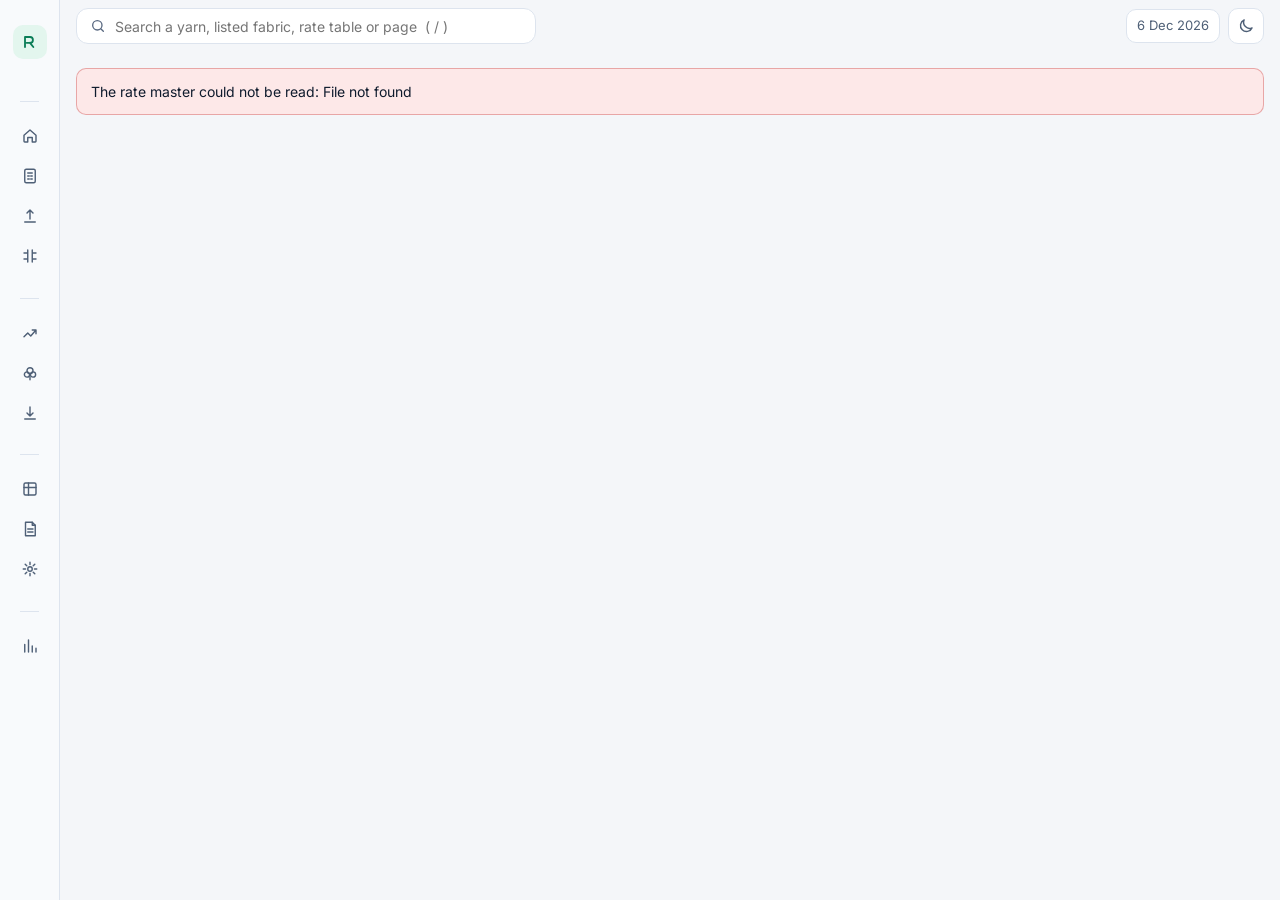
==== commit 7753b681: "Fabric list from a mill's price sheet, yarn price what-if, dashboard from own data Bulk upload accep" ====
--- a/web/index.html
+++ b/web/index.html
@@ -44,7 +44,7 @@
       <button class="icon-btn menu" id="menu" aria-label="Open the page list" aria-expanded="false"><svg viewBox="0 0 24 24" width="20" height="20" fill="none" stroke="currentColor" stroke-width="2" stroke-linecap="round"><path d="M4 7h16M4 12h16M4 17h16"/></svg></button>
       <div class="search">
         <svg viewBox="0 0 24 24" width="16" height="16" fill="none" stroke="currentColor" stroke-width="2" stroke-linecap="round" aria-hidden="true"><circle cx="11" cy="11" r="7"/><path d="m20 20-3.5-3.5"/></svg>
-        <input id="search" type="search" placeholder="Search a yarn, saved costing, rate table or page  ( / )" autocomplete="off" aria-label="Search" aria-controls="search-results" aria-expanded="false" role="combobox">
+        <input id="search" type="search" placeholder="Search a yarn, listed fabric, rate table or page  ( / )" autocomplete="off" aria-label="Search" aria-controls="search-results" aria-expanded="false" role="combobox">
         <div class="search-results" id="search-results" role="listbox" hidden></div>
       </div>
       <div class="top-right">
--- a/web/app.css
+++ b/web/app.css
@@ -315,7 +315,6 @@
 .side { transition: width .16s ease; }
 .pin { position: absolute; top: 20px; right: 10px; }
 .pin[aria-pressed="true"] { color: var(--accent); border-color: color-mix(in srgb, var(--accent) 45%, var(--border)); }
-.side { position: sticky; }
 .opt { color: var(--muted); display: flex; gap: 6px; align-items: center; min-height: 38px; white-space: nowrap; }
 .opt-row { display: flex; gap: 10px; align-items: flex-start; padding: 8px 0; cursor: pointer; }
 .opt-row input { margin-top: 3px; }
@@ -323,17 +322,22 @@
 .pane-head { display: flex; align-items: center; justify-content: space-between; gap: 10px; flex-wrap: wrap; padding: 8px 0 10px; border-bottom: 1px solid var(--border); position: sticky; top: -6px; background: var(--panel); z-index: 2; }
 .pane-head h1 { font-size: 17px; margin: 0; }
 .cost-intro { margin: 0 0 10px; }
+/* Folded, every icon keeps the exact place it has when the panel is open, so a click lands on the icon aimed at.
+   The panel opens for the pointer, or for the keyboard (not for a mouse click, which would hold it open). */
 @media (min-width: 821px) {
   body.rail .shell { grid-template-columns: 60px minmax(0, 1fr); }
-  body.rail .side { width: 60px; overflow: hidden; z-index: 30; padding-left: 8px; padding-right: 8px; }
-  body.rail .side:hover, body.rail .side:focus-within { width: 236px; overflow-y: auto; box-shadow: 8px 0 30px rgba(0,0,0,.28); padding-left: 12px; padding-right: 12px; }
-  body.rail .side:not(:hover):not(:focus-within) .brand-text, body.rail .side:not(:hover):not(:focus-within) .nav-link span,
-  body.rail .side:not(:hover):not(:focus-within) .side-foot, body.rail .side:not(:hover):not(:focus-within) .pin { display: none; }
-  body.rail .side:not(:hover):not(:focus-within) .nav-group { height: 1px; margin: 9px 8px; background: var(--border); overflow: hidden; color: transparent; }
-  body.rail .side:not(:hover):not(:focus-within) .nav-link { justify-content: center; padding: 9px 0; }
-  body.rail .side:not(:hover):not(:focus-within) .brand { padding: 4px 5px 18px; }
-}
-@media (max-width: 820px) { .pin { display: none; } }
+  body.rail .side { width: 60px; overflow: hidden; z-index: 30; }
+  body.rail .side:hover, body.rail .side:has(:focus-visible) { width: 236px; overflow-y: auto; box-shadow: 8px 0 30px rgba(0,0,0,.28); }
+  body.rail .side .brand-text, body.rail .side .nav-link span, body.rail .side .side-foot, body.rail .side .pin { visibility: hidden; white-space: nowrap; }
+  body.rail .side:hover .brand-text, body.rail .side:hover .nav-link span, body.rail .side:hover .side-foot, body.rail .side:hover .pin,
+  body.rail .side:has(:focus-visible) .brand-text, body.rail .side:has(:focus-visible) .nav-link span, body.rail .side:has(:focus-visible) .side-foot, body.rail .side:has(:focus-visible) .pin { visibility: visible; }
+  body.rail .side .nav-group { white-space: nowrap; overflow: hidden; }
+  body.rail .side:not(:hover):not(:has(:focus-visible)) .nav-group { color: transparent; background: linear-gradient(var(--border), var(--border)) left center / 20px 1px no-repeat; }
+  body.rail .side .nav-link, body.rail .side .brand { white-space: nowrap; overflow: hidden; }
+  body.rail .side .brand { padding-left: 1px; }
+  body.rail .side .nav-link { padding-left: 9px; }
+}
+@media (max-width: 820px) { .pin, .desk-only { display: none; } }
 body.compact .top { padding: 8px 16px; }
 body.compact .search input { height: 36px; }
 body.compact .search > svg { top: 10px; }
@@ -351,3 +355,98 @@
   main { padding-bottom: max(40px, env(safe-area-inset-bottom)); }
   .side { padding-top: max(18px, env(safe-area-inset-top)); }
 }
+
+/* ---------- compare */
+table.cmp td.cmp-cell { width: 34%; min-width: 120px; }
+.cmp-bars { display: grid; gap: 2px; }
+.cmp-bar { height: 8px; border-radius: 0 3px 3px 0; min-width: 2px; }
+.cmp-bar.b { opacity: .55; }
+details.more > summary { cursor: pointer; color: var(--muted); font-size: 13px; }
+.print-stamp { display: none; }
+
+/* ---------- on paper */
+@media print {
+  @page { margin: 14mm; }
+  body { background: #fff; }
+  .side, .top, .pane-in, .scrim, .toast, .tip, .cost-intro, .row-actions, .seg, .opt, .legend, .caret, button:not(.bar-name) { display: none !important; }
+  .wf-label button { display: flex !important; }
+  .shell { display: block; }
+  main { padding: 0 !important; }
+  .cost-split { display: block; height: auto !important; }
+  .pane { overflow: visible !important; padding: 0; }
+  .card { box-shadow: none; break-inside: avoid; border-color: #c9d2de; }
+  .hero { background: #fff; }
+  .table-wrap { max-height: none !important; overflow: visible !important; }
+  details > summary { list-style: none; font-weight: 700; }
+  details > summary::-webkit-details-marker { display: none; }
+  .bar, .wf-bar, .slice, .tm-group, .cmp-bar { -webkit-print-color-adjust: exact; print-color-adjust: exact; }
+  .print-stamp { display: block; color: #4f6077; font-size: 11px; margin: 0 0 8px; }
+  td.wrap { white-space: normal; }
+}
+
+table.cmp td.cmp-cell, table.cmp th.cmp-cell { width: 30%; }
+@media (max-width: 820px) { table.cmp .cmp-cell { display: none; } table.cmp td, table.cmp th { padding: 8px 8px; } }
+@media print { td, th { white-space: normal !important; } .tag { white-space: normal; } .hero .big { font-size: 26px; } }
+@media (max-width: 820px) { table.cmp td:first-child, table.cmp th:first-child { white-space: normal; min-width: 96px; } table.cmp .tag { white-space: normal; text-align: right; font-size: 11px; padding: 2px 6px; } table.cmp td[style] { padding-left: 16px !important; } }
+@media (max-width: 820px) { table.cmp { font-size: 12px; } table.cmp td, table.cmp th { padding: 7px 5px; } table.cmp td:first-child, table.cmp th:first-child { min-width: 0; padding-left: 8px; } table.cmp .tag { padding: 2px 5px; border-radius: 8px; display: inline-block; max-width: 74px; } }
+
+/* ---------- the left panel: the name stays put, only the page list scrolls */
+.side { overflow: hidden !important; }
+.side #nav { flex: 1 1 auto; min-height: 0; overflow-y: auto; overflow-x: hidden; scrollbar-width: thin; }
+.side .brand, .side .side-foot { flex: none; }
+body.rail .side:not(:hover):not(:has(:focus-visible)) #nav { overflow: hidden; }
+@media (max-width: 820px) { .side { overflow: hidden !important; } }
+
+/* ---------- yarn what-if */
+.whatif-controls { display: flex; gap: 14px; flex-wrap: wrap; align-items: end; }
+.whatif-controls .grow { flex: 1 1 320px; }
+.slider-row { display: flex; align-items: center; gap: 10px; }
+.slider-row input[type=range] { flex: 1; min-width: 120px; accent-color: var(--accent-fill); height: 28px; }
+.slider-row input[type=number] { width: 76px; height: 40px; border-radius: 9px; border: 1px solid var(--border); background: var(--panel2); color: var(--text); padding: 0 8px; font: inherit; text-align: right; }
+.whatif-out { display: grid; gap: 8px; margin-top: 12px; }
+.whatif-fig { display: flex; align-items: baseline; gap: 8px 14px; flex-wrap: wrap; }
+.whatif-fig .lbl { color: var(--muted); min-width: 230px; }
+.whatif-fig b { font-size: 18px; }
+.simrow { display: grid; grid-template-columns: minmax(150px, 220px) minmax(0, 1fr) 56px; gap: 12px; align-items: center; min-height: 34px; }
+.simrow label { color: var(--muted); font-size: 13px; overflow: hidden; text-overflow: ellipsis; white-space: nowrap; }
+.simrow input[type=range] { width: 100%; accent-color: var(--accent-fill); height: 28px; }
+.simval { text-align: right; font-weight: 600; }
+
+/* ---------- dashboard */
+.stacks { display: grid; gap: 12px; }
+.stack-row { display: grid; grid-template-columns: minmax(150px, 210px) minmax(0, 1fr) 118px; gap: 12px; align-items: center; }
+.stack-name small { display: block; color: var(--muted); font-size: 12px; }
+.stack { display: flex; gap: 2px; height: 30px; }
+.stack-seg { min-width: 2px; border-radius: 3px; display: flex; align-items: center; justify-content: center; overflow: hidden; }
+.stack-seg span { color: #fff; font-size: 11px; font-weight: 600; text-shadow: 0 1px 2px rgba(0,0,0,.55); }
+.stack-note { color: var(--muted); font-size: 12px; text-align: right; }
+.year { width: 44px; font-weight: 600; flex: none; }
+.asks { display: grid; gap: 8px; }
+.ask { border: 1px solid var(--border); border-radius: 10px; padding: 10px 14px; background: var(--panel2); }
+.ask summary { cursor: pointer; font-weight: 600; }
+.ask p { margin: 8px 0 2px; color: var(--muted); max-width: 95ch; }
+
+/* ---------- bulk upload and the list */
+.upload-row { display: flex; gap: 14px 22px; align-items: center; flex-wrap: wrap; }
+.lbl-strong { display: block; font-size: 12px; color: var(--muted); font-weight: 500; margin-bottom: 6px; }
+.list-tools { display: flex; gap: 10px 16px; align-items: center; justify-content: space-between; flex-wrap: wrap; margin-bottom: 10px; }
+.simbar { display: flex; gap: 8px; align-items: center; flex-wrap: wrap; }
+.simbar select, .simbar input { height: 34px; border-radius: 8px; border: 1px solid var(--border); background: var(--panel2); color: var(--text); padding: 0 8px; font: inherit; }
+.actionbar { display: flex; gap: 8px; align-items: center; flex-wrap: wrap; padding: 6px 10px; border: 1px dashed var(--border); border-radius: 10px; color: var(--muted); }
+.actionbar.on { border-style: solid; border-color: color-mix(in srgb, var(--accent) 45%, var(--border)); background: var(--accent-soft); color: var(--text); }
+.btn.danger:not([disabled]) { color: var(--red); border-color: color-mix(in srgb, var(--red) 45%, var(--border)); }
+.list-wrap { max-height: 62vh; }
+table.list th, table.list td { padding: 7px 10px; }
+table.list .stick { position: sticky; background: var(--panel); z-index: 2; }
+table.list thead .stick { background: var(--panel2); z-index: 4; }
+table.list .s0 { left: 0; width: 36px; min-width: 36px; }
+table.list .s1 { left: 36px; min-width: 150px; box-shadow: 1px 0 0 var(--border); }
+table.list .rp { background: color-mix(in srgb, var(--accent-soft) 55%, var(--panel)); }
+table.list thead .rp { background: var(--accent-soft); color: var(--accent); }
+table.list tr.picked td { background: var(--accent-soft); }
+table.list tbody tr:hover td.stick { background: var(--panel2); }
+table.list input[type=checkbox] { width: 16px; height: 16px; accent-color: var(--accent-fill); }
+.linkish { all: unset; cursor: pointer; color: var(--accent); font-weight: 600; text-decoration: underline; text-underline-offset: 2px; }
+.linkish:focus-visible { outline: 2px solid var(--accent); outline-offset: 2px; border-radius: 3px; }
+@media (max-width: 820px) { .stack-row { grid-template-columns: 1fr; gap: 4px; } .stack-note { text-align: left; } .whatif-fig .lbl { min-width: 0; width: 100%; } .simrow { grid-template-columns: 1fr 48px; } .simrow label { grid-column: 1 / -1; } table.list .s1 { min-width: 120px; } }
+@media print { .whatif { display: none !important; } }
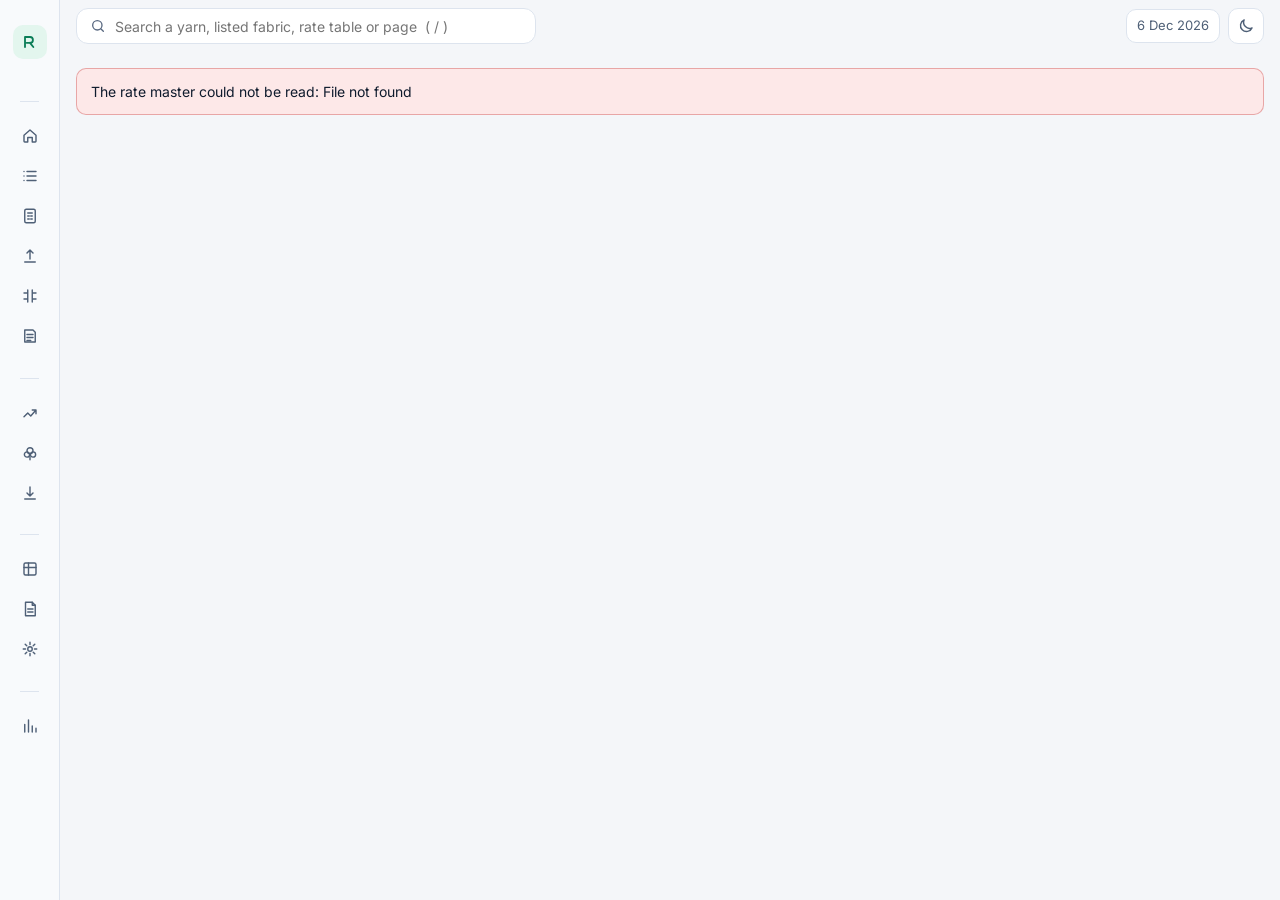
==== commit eae42260: "One shell for every screen, in its own look; costing screens as popup tabs - The shell (left rail, R" ====
--- a/web/index.html
+++ b/web/index.html
@@ -15,7 +15,7 @@
 <meta name="apple-mobile-web-app-status-bar-style" content="black-translucent">
 <link rel="preconnect" href="https://fonts.googleapis.com">
 <link rel="preconnect" href="https://fonts.gstatic.com" crossorigin>
-<link href="https://fonts.googleapis.com/css2?family=Inter:wght@400;500;600;700&display=swap" rel="stylesheet">
+<link href="https://fonts.googleapis.com/css2?family=Inter:wght@400;500;600;700&family=Manrope:wght@400;500;600;700;800&display=swap" rel="stylesheet">
 <script>
   // set the theme before first paint so the page does not flash
   (function () {
--- a/web/app.css
+++ b/web/app.css
@@ -450,3 +450,111 @@
 .linkish:focus-visible { outline: 2px solid var(--accent); outline-offset: 2px; border-radius: 3px; }
 @media (max-width: 820px) { .stack-row { grid-template-columns: 1fr; gap: 4px; } .stack-note { text-align: left; } .whatif-fig .lbl { min-width: 0; width: 100%; } .simrow { grid-template-columns: 1fr 48px; } .simrow label { grid-column: 1 / -1; } table.list .s1 { min-width: 120px; } }
 @media print { .whatif { display: none !important; } }
+
+table.list .s2 { left: 186px; min-width: 104px; box-shadow: 1px 0 0 var(--border); }
+table.list td.s2 { background: color-mix(in srgb, var(--accent-soft) 55%, var(--panel)); }
+table.list thead th.s2 { background: var(--accent-soft); z-index: 4; }
+table.list .s1 { box-shadow: none; }
+table.list td.remarks { white-space: normal; min-width: 260px; max-width: 360px; font-size: 12px; color: var(--muted); }
+table.list td.remarks div + div { margin-top: 3px; }
+.brief-list { margin: 0; padding-left: 18px; display: grid; gap: 8px; max-width: 100ch; }
+.brief-list ul { margin: 6px 0; padding-left: 18px; }
+.brief-list li.caveat b { color: var(--amber); }
+.card.brief { border-color: color-mix(in srgb, var(--accent) 40%, var(--border)); }
+/* on a phone the should-cost stays pinned beside the fabric code; the code column narrows to make room */
+@media (max-width: 820px) {
+  table.list .s0 { width: 30px; min-width: 30px; padding-left: 6px; padding-right: 4px; }
+  table.list .s1 { left: 30px; min-width: 92px; max-width: 92px; overflow: hidden; text-overflow: ellipsis; }
+  table.list .s1 .linkish { display: block; overflow: hidden; text-overflow: ellipsis; }
+  table.list .s2 { left: 122px; min-width: 78px; }
+  table.list td.remarks { min-width: 200px; }
+  .list-hint { display: block !important; }
+}
+@media print { .card.brief { border-color: #0b7d57; } }
+
+/* ---------- negotiation pack */
+.pack-tools { display: flex; gap: 10px 14px; align-items: center; flex-wrap: wrap; margin-bottom: 12px; }
+.pack-tools h1 { margin: 0 8px 0 0; }
+.pack-tools select { max-width: 100%; }
+.pack-head { margin: 4px 0 12px; }
+.pack-title { font-size: 20px; font-weight: 700; }
+.pack-tiles { display: grid; grid-template-columns: repeat(auto-fit, minmax(170px, 1fr)); gap: 10px; margin-bottom: 12px; }
+.pack-tile { border: 1px solid var(--border); border-radius: 10px; padding: 10px 12px; background: var(--panel); }
+.pack-tile.push { border-left: 4px solid var(--red); }
+.pack-tile.ask { border-left: 4px solid var(--amber); }
+.pack-tile.sums { border-left: 4px solid var(--red); }
+.pack-big { font-size: 20px; font-weight: 700; margin: 2px 0; }
+.pack-lead { margin: 0 0 12px; padding: 10px 12px; border-radius: 10px; background: var(--panel); border: 1px solid var(--border); }
+.pack-table table { width: 100%; }
+.pack-table td { vertical-align: top; }
+.pack-desc { color: var(--muted); font-size: 12px; white-space: normal; max-width: 34ch; }
+.pack-cols { display: grid; grid-template-columns: 3fr 2fr; gap: 16px; margin-top: 14px; }
+.pack-cols h2 { font-size: 15px; margin: 0 0 6px; }
+.pack-q { margin: 0; padding-left: 20px; display: grid; gap: 5px; font-size: 13.5px; }
+.pack-foot { margin-top: 14px; font-size: 12px; }
+@media screen and (max-width: 820px) {
+  .pack-cols { grid-template-columns: 1fr; }
+  .pack-table { overflow: visible !important; max-height: none !important; }
+  .pack-table thead { display: none; }
+  .pack-table table, .pack-table tbody { display: block; width: 100%; min-width: 0 !important; }
+  .pack-table tr { display: grid; grid-template-columns: minmax(0, 1fr) minmax(0, 1fr); gap: 2px 12px; padding: 10px 4px; border-bottom: 1px solid var(--border); }
+  .pack-table td { display: flex; justify-content: space-between; gap: 8px; white-space: normal !important; min-width: 0; padding: 2px 0 !important; border: 0 !important; text-align: right; font-size: 13px; }
+  .pack-table td::before { content: attr(data-l); color: var(--muted); text-align: left; }
+  .pack-table td.pack-fab { grid-column: 1 / -1; display: block; text-align: left; }
+  .pack-table td.pack-fab::before { content: none; }
+  .pack-desc { max-width: none; }
+}
+@media print {
+  body.printing-pack, body.printing-pack .shell, body.printing-pack main { min-height: 0 !important; height: auto !important; }
+  body.printing-pack .pack-tools { display: none !important; }
+  body.printing-pack { font-size: 10px; }
+  body.printing-pack .pack-title { font-size: 15px; }
+  body.printing-pack .pack-big { font-size: 14px; }
+  body.printing-pack .pack-tiles { grid-template-columns: repeat(6, 1fr); gap: 5px; margin-bottom: 6px; }
+  body.printing-pack .pack-tile { padding: 5px 7px; }
+  body.printing-pack .pack-tile .sub { font-size: 8px !important; line-height: 1.2; }
+  body.printing-pack .pack-lead { padding: 5px 8px; margin-bottom: 6px; }
+  body.printing-pack .pack-table td, body.printing-pack .pack-table th { padding: 1.5px 5px; font-size: 9px; white-space: nowrap !important; }
+  body.printing-pack .pack-table td .tag { font-size: 8.5px; padding: 0 5px; }
+  body.printing-pack .pack-table td .pack-desc { display: inline; margin-left: 5px; }
+  body.printing-pack .pack-desc { font-size: 8.5px; display: inline; margin-left: 6px; }
+  body.printing-pack .pack-table td { line-height: 1.25; }
+  body.printing-pack .pack-table .tag { line-height: 1.2; }
+  body.printing-pack .pack-table td .pack-desc { white-space: nowrap; }
+  body.printing-pack h1, body.printing-pack .pack-head { margin: 0 0 4px; }
+  body.printing-pack .pack-cols { grid-template-columns: 3fr 2fr; gap: 10px; margin-top: 6px; }
+  body.printing-pack .pack-cols h2 { font-size: 11px; }
+  body.printing-pack .pack-q { font-size: 9px; gap: 1px; line-height: 1.25; }
+  body.printing-pack .pack-foot { font-size: 8.5px; margin-top: 6px; }
+  body.printing-pack .tag { padding: 1px 5px; font-size: 9px; -webkit-print-color-adjust: exact; print-color-adjust: exact; }
+  body.printing-pack .pack-tile, body.printing-pack .pack-lead { -webkit-print-color-adjust: exact; print-color-adjust: exact; }
+}
+/* the list on paper: the tool's columns with the fabric code; the mill's own columns are left to the download */
+@media print {
+  table.list .stick { position: static !important; }
+  table.list .millcol, .list-tools, .card.upload, table.list th.s0, table.list td.s0 { display: none !important; }
+  .list-wrap { max-height: none !important; overflow: visible !important; }
+  table.list .linkish { display: inline !important; color: inherit; }
+}
+@media print { table { width: 100% !important; table-layout: auto; } td, th { overflow-wrap: anywhere; } }
+@media print { .pack-tools { display: none !important; } }
+/* inside the shell: the shell's palette and font, no page list, no header */
+html.embed {
+  --font: Manrope, "Segoe UI", system-ui, sans-serif; --radius: 14px;
+  --bg: #F6F4EE; --panel: #FFFFFF; --panel2: #FBFAF6; --border: #E5E1D6; --text: #1D2521; --muted: #5C665F; --faint: #66706A;
+  --accent: #1F6F4A; --accent-fill: #2F8F63; --accent-soft: #E3F1E8; --on-accent: #FFFFFF; --total: #2B3A33; --track: #ECE8DD;
+  --shadow: 0 1px 2px rgba(29, 37, 33, .06), 0 6px 18px rgba(29, 37, 33, .05);
+}
+html.embed[data-theme="dark"] {
+  --bg: #0F1513; --panel: #161E1B; --panel2: #131A17; --border: #2A3530; --text: #E8EDE9; --muted: #A3AEA7; --faint: #9DA8A1;
+  --accent: #7DD3A8; --accent-fill: #2F8F63; --accent-soft: #173327; --on-accent: #08140E; --total: #C6CEC8; --track: #1C2622; --shadow: none;
+}
+html.embed .btn.primary { background: #F2B23E; border-color: #F2B23E; color: #2A1D05; }
+html.embed h1 { font-weight: 800; letter-spacing: -.02em; }
+html.bare #main > h1:first-child { display: none; }
+html.bare .pane-head h1 { display: none; }
+/* inside Right cost's popup: Cost a fabric alone */
+html.embed .side, html.embed .top, html.embed .skip { display: none !important; }
+html.embed .shell { display: block; }
+html.embed main { padding-top: 12px !important; }
+.list-hint { display: none; font-size: 12px; color: var(--muted); margin: 4px 0; }
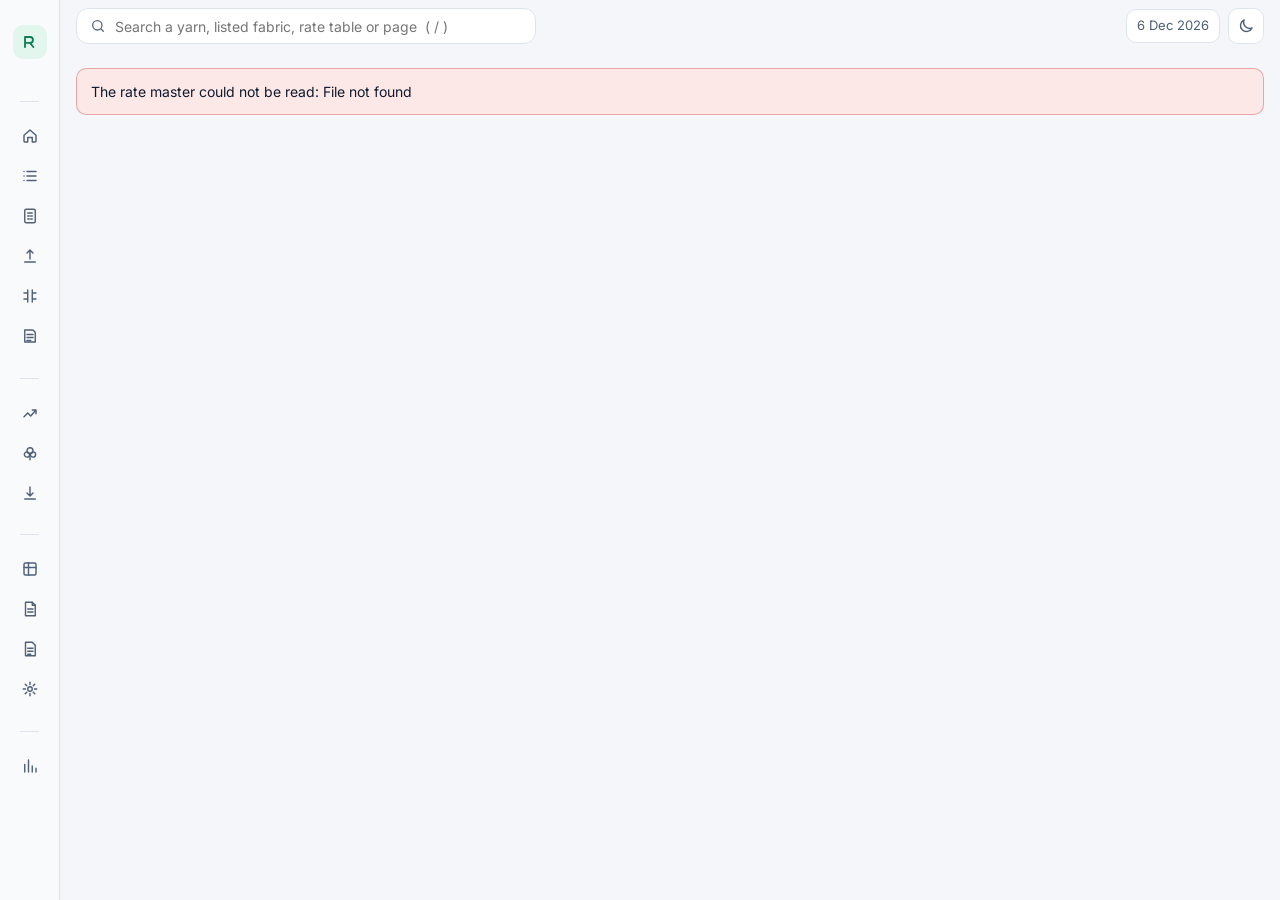
==== commit a9f148e0: "Stage 5: dated yarn rates; purchase orders costed on their order month - yarn_rate_dated (db/005_dat" ====
--- a/web/index.html
+++ b/web/index.html
@@ -25,6 +25,7 @@
   })();
 </script>
 <link rel="stylesheet" href="app.css">
+<link rel="stylesheet" href="dated.css">
 </head>
 <body>
 <a class="skip" href="#main">Skip to content</a>
@@ -57,6 +58,7 @@
 </div>
 <div class="tip" id="tip" role="tooltip" hidden></div>
 <div class="toast" id="toast" role="status" aria-live="polite" hidden></div>
+<script src="dated.js"></script>
 <script src="app.js"></script>
 </body>
 </html>
--- a/web/app.css
+++ b/web/app.css
@@ -553,8 +553,25 @@
 html.embed h1 { font-weight: 800; letter-spacing: -.02em; }
 html.bare #main > h1:first-child { display: none; }
 html.bare .pane-head h1 { display: none; }
+html.bare .pack-tools h1 { display: none; }
+/* the browser's own controls, in the shell's look */
+html.embed select { appearance: none; -webkit-appearance: none; background: var(--panel) url("data:image/svg+xml,%3Csvg xmlns='http://www.w3.org/2000/svg' width='12' height='12' viewBox='0 0 24 24' fill='none' stroke='%2366706A' stroke-width='2.4' stroke-linecap='round'%3E%3Cpath d='m6 9 6 6 6-6'/%3E%3C/svg%3E") no-repeat right 10px center; color: var(--text); border: 1px solid var(--border); border-radius: 10px; padding: 7px 30px 7px 10px; font: inherit; }
+html.embed input[type=file] { font: inherit; color: var(--muted); }
+html.embed input[type=file]::file-selector-button { font: inherit; font-weight: 700; border: 1px solid var(--border); background: var(--panel); color: var(--text); border-radius: 10px; padding: 7px 14px; margin-right: 10px; cursor: pointer; }
+html.embed input[type=file]::file-selector-button:hover { background: var(--panel2); }
 /* inside Right cost's popup: Cost a fabric alone */
 html.embed .side, html.embed .top, html.embed .skip { display: none !important; }
 html.embed .shell { display: block; }
 html.embed main { padding-top: 12px !important; }
 .list-hint { display: none; font-size: 12px; color: var(--muted); margin: 4px 0; }
+
+/* won in negotiation: a loss is said in words and in red */
+.loss { color: var(--red); }
+.wontable { width: 100%; } .wontable td, .wontable th { white-space: normal; padding: 9px 8px; }
+.linkish { all: unset; cursor: pointer; color: var(--accent, #0b7d57); font-weight: 600; text-decoration: underline; text-underline-offset: 2px; }
+.linkish:focus-visible { outline: 2px solid currentColor; outline-offset: 2px; }
+/* quote alerts */
+.card.alerts { border-left: 4px solid var(--red); } .card.alerts.quiet { border-left: 1px solid var(--border); }
+.alert-group { margin-top: 12px; } .alert-head { display: flex; gap: 6px 10px; align-items: center; flex-wrap: wrap; }
+.alert-head .btn.small { margin-left: auto; height: 30px; padding: 0 10px; font-size: 12px; }
+.alert-list { margin: 6px 0 0; padding-left: 18px; } .alert-list li { margin-bottom: 8px; } .alert-flag { margin-top: 3px; font-size: 13px; line-height: 1.45; }
--- a/web/dated.css
+++ b/web/dated.css
@@ -0,0 +1,35 @@
+/* Dated yarn rates (stage 5): the card on the Yarn prices page and the step on Bring in prices. Uses the page's own
+   colour roles, with RightPrice's light values where a page has none. */
+.dr-card { margin-top: 16px; }
+.dr-small { color: var(--muted, #4f6077); font-size: 12.5px; margin: 8px 0 0; max-width: 85ch; }
+.dr-empty { color: var(--muted, #4f6077); margin: 10px 0; }
+.dr-h { margin: 22px 0 8px; }
+.dr-orders { display: grid; grid-template-columns: repeat(auto-fill, minmax(190px, 1fr)); gap: 8px; margin: 0 0 14px; }
+.dr-month { display: flex; flex-direction: column; gap: 2px; padding: 9px 11px; border: 1px solid var(--border, #dde4ee); border-radius: 10px; background: var(--panel2, #f8fafc); font-size: 12.5px; }
+.dr-month b { font-size: 13px; }
+.dr-month .dr-none { color: var(--muted, #4f6077); }
+.dr-multiples { display: grid; grid-template-columns: repeat(auto-fill, minmax(300px, 1fr)); gap: 12px; }
+.dr-fig { margin: 0; padding: 10px 10px 4px; border: 1px solid var(--border, #dde4ee); border-radius: 10px; min-width: 0; }
+.dr-fig figcaption { font-size: 13px; color: var(--muted, #4f6077); }
+.dr-fig figcaption b { color: var(--text, #0f1b2d); }
+.dr-chart svg { display: block; width: 100%; height: auto; }
+.dr-grid { stroke: var(--border, #dde4ee); stroke-width: 1; }
+.dr-axis { fill: var(--faint, #586880); font-size: 11px; font-family: var(--font, system-ui, sans-serif); }
+.dr-val { fill: var(--text, #0f1b2d); font-size: 11.5px; font-weight: 600; font-family: var(--font, system-ui, sans-serif); }
+.dr-gap { fill: var(--faint, #586880); opacity: .45; }
+.dr-today { stroke: var(--faint, #586880); stroke-width: 1; }
+.dr-line { fill: none; stroke: var(--g1, #2a78d6); stroke-width: 2; stroke-linejoin: round; stroke-linecap: round; }
+.dr-dot { fill: var(--g1, #2a78d6); stroke: var(--panel, #ffffff); stroke-width: 2; }
+.dr-hit { fill: transparent; cursor: crosshair; }
+.dr-hit:hover { fill: color-mix(in srgb, var(--text, #0f1b2d) 5%, transparent); }
+.dr-fields { grid-template-columns: repeat(auto-fit, minmax(150px, 1fr)); align-items: start; }
+.dr-table { margin-top: 6px; max-height: 50vh; }
+.dr-table th.n, .dr-table td.n { text-align: right; font-variant-numeric: tabular-nums; }
+.dr-table td.w { min-width: 220px; white-space: normal; }
+.dr-why { margin: 6px 0 0; padding-left: 20px; font-size: 13px; }
+.dr-why li { margin: 3px 0; }
+.dr-details { margin-top: 14px; }
+.dr-details > summary { cursor: pointer; font-weight: 600; }
+.dr-rule { margin: 8px 0 0; padding-left: 20px; font-size: 13px; max-width: 95ch; }
+.dr-rule li { margin: 4px 0; }
+@media print { .dr-hit { display: none; } }
